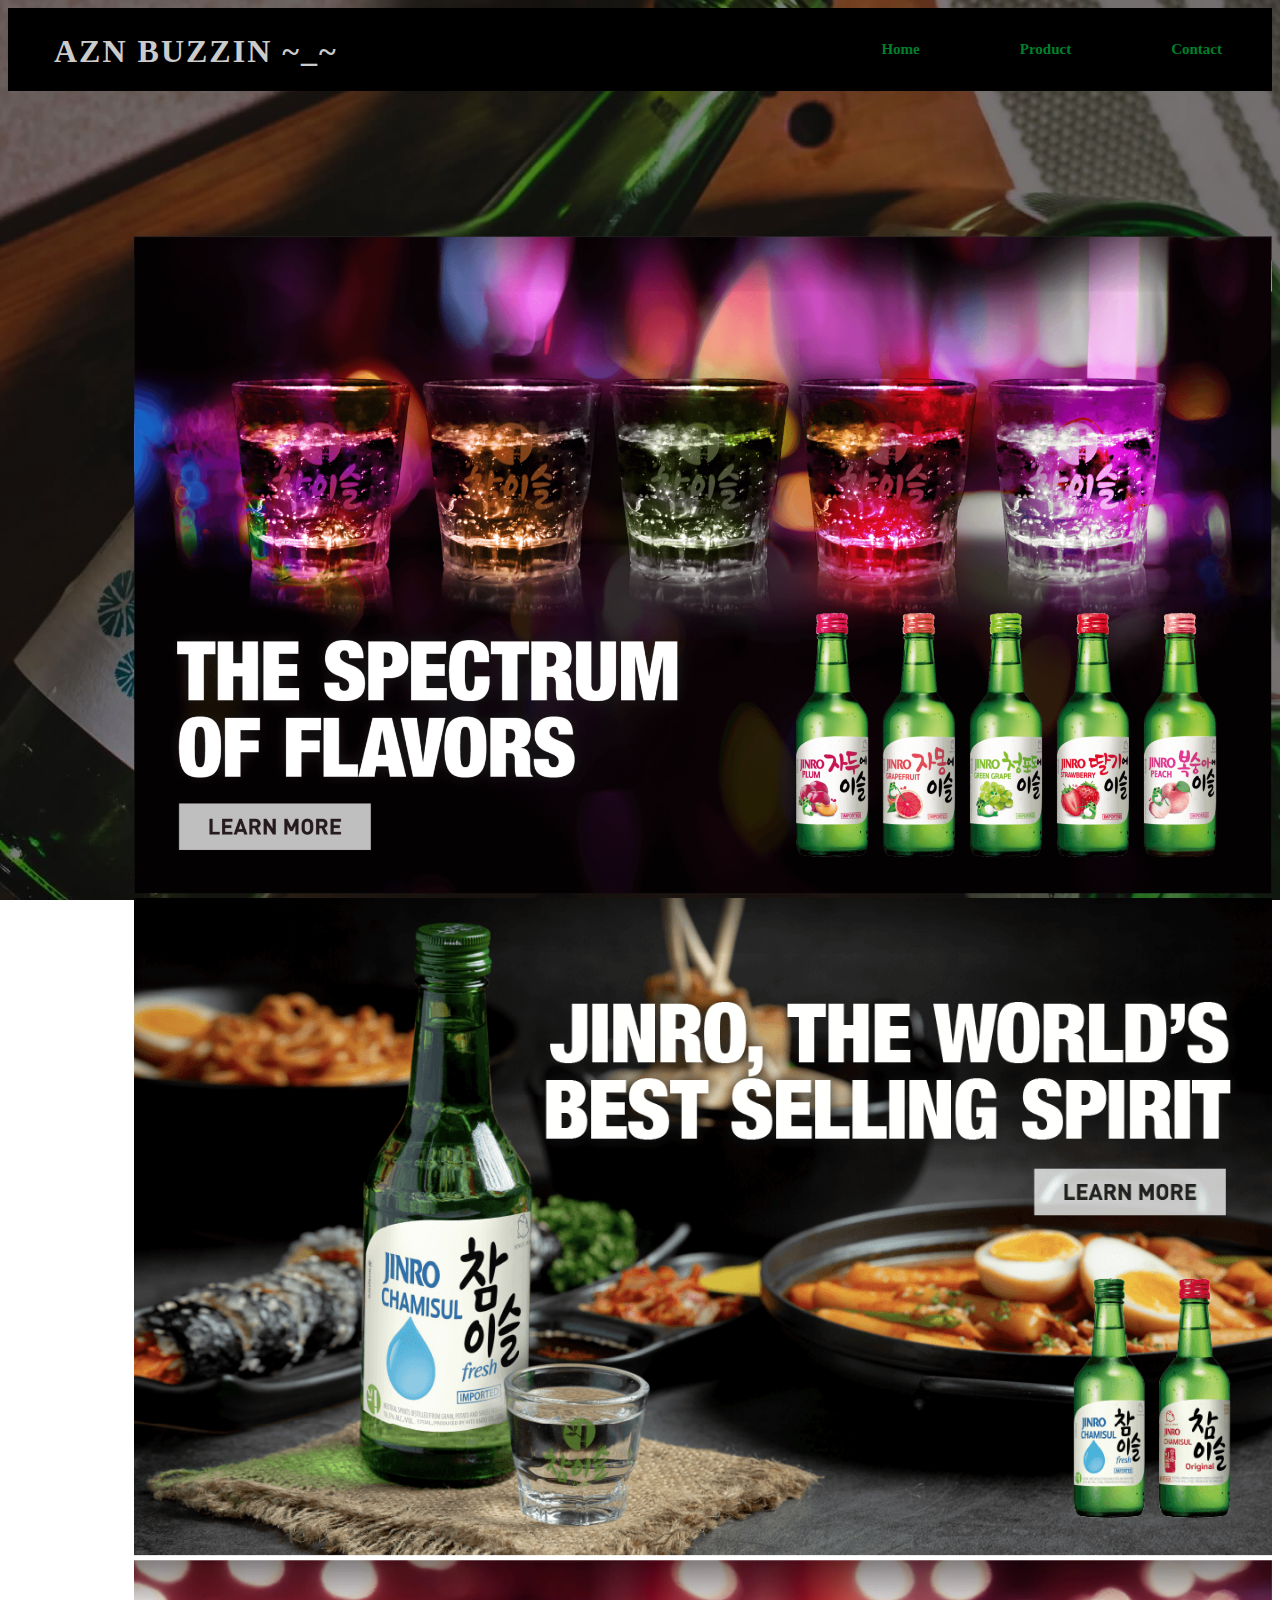
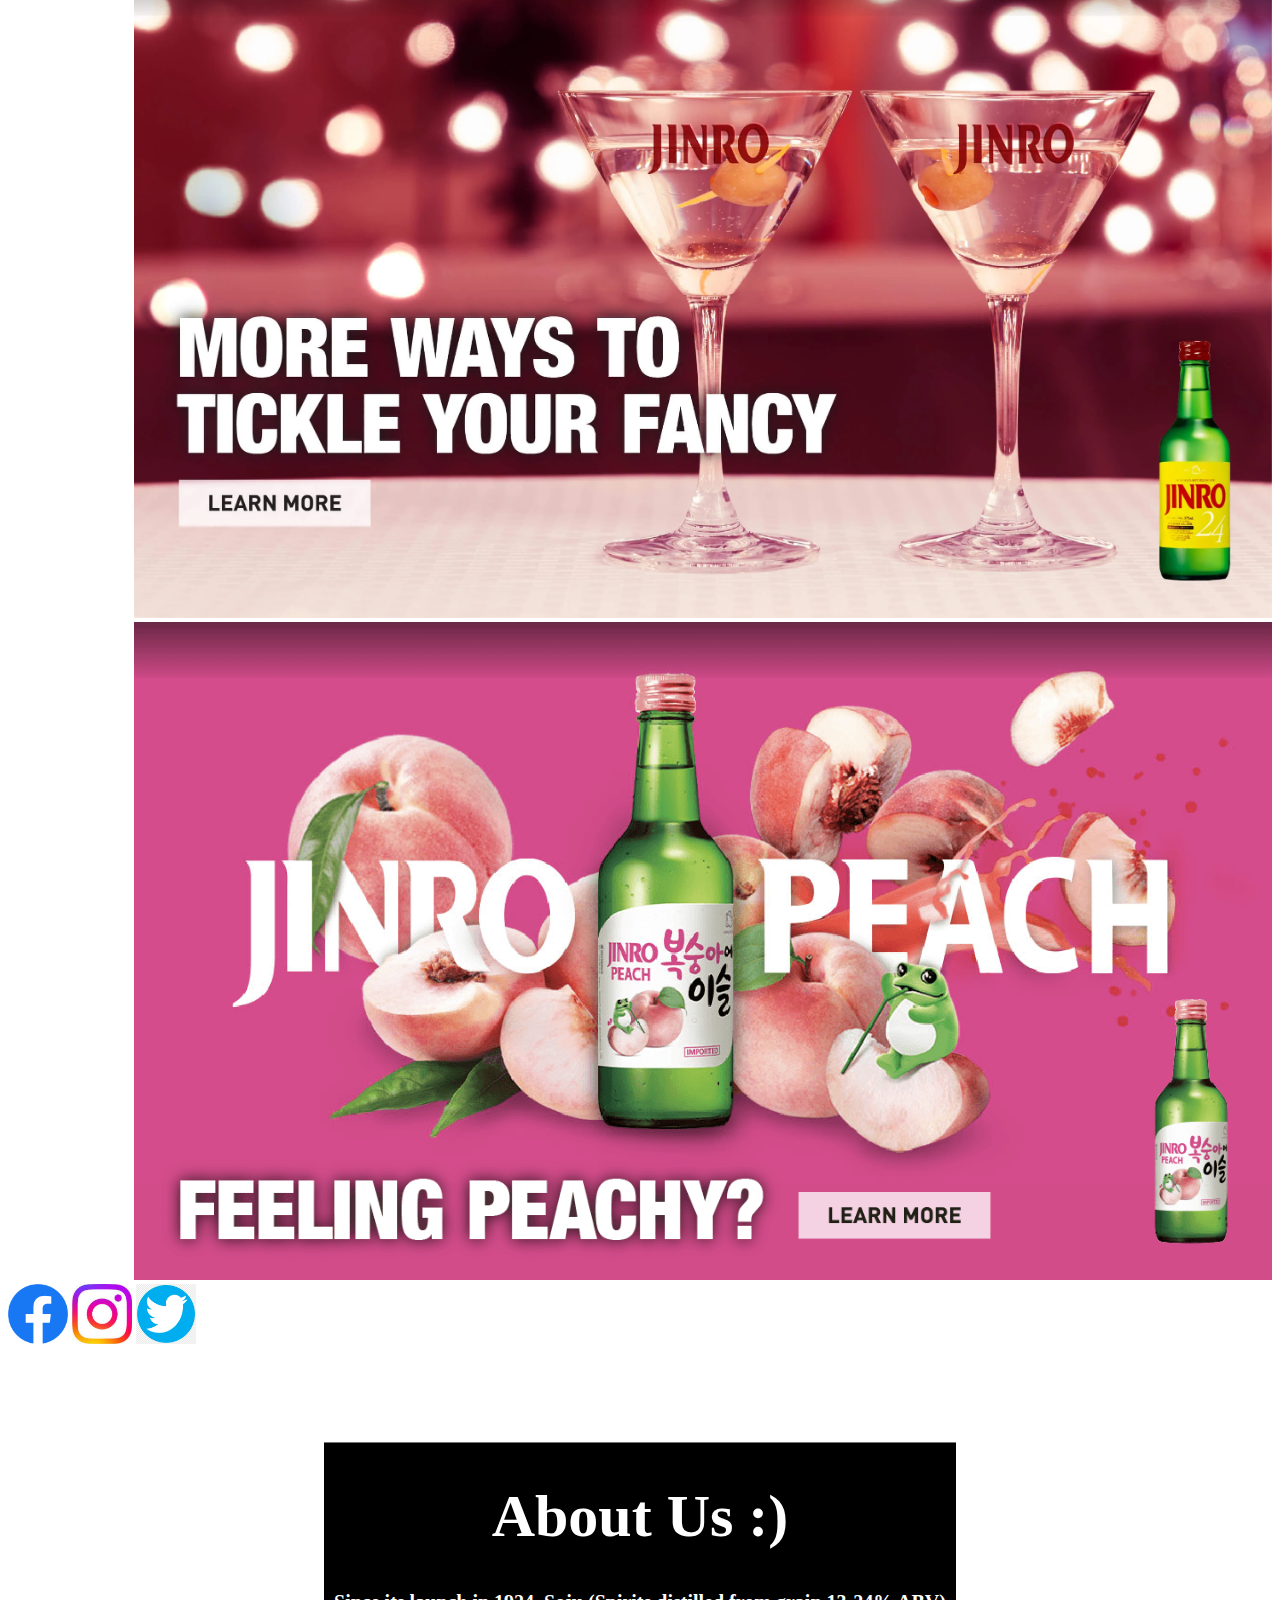
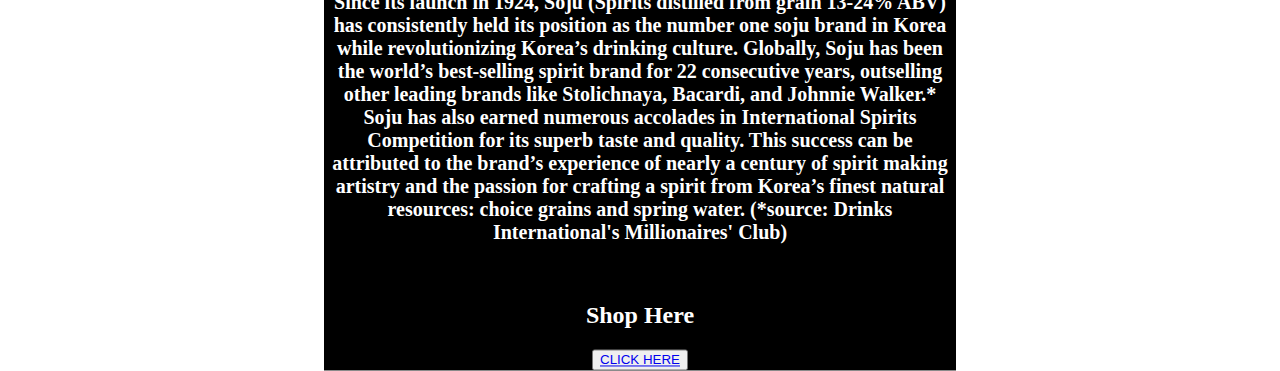
==== index.html @ 0af688c9 "Create index.html" ====
<!DOCTYPE html>

<html lang="en">

<head>
    <meta charset="UTF-8">
    <meta http-equiv="X-UA-Compatible" content="IE=edge">
    <meta name="viewport" content="width=device-width, initial-scale=1.0">
    <link href="style.css" rel="stylesheet" type="text/css" />
    <title>Home</title>
</head>

<body>
       <!--Nav Bar-->
    <nav class="navBar">
        <h1 class="logo">AZN BUZZIN ~_~</h1>
            <ul>
                <li><a href="index.html">Home</a></li>
                <li><a href="product.html">Product</a></li>
                <li><a href="contact.html">Contact</a></li>
            </ul>
    </nav>

    <br>

    <div>

        <!--Slide Show-->
        <div class="slideshow" style="max-width:1500px">
            <a href = "product.html"><img class="mySlides" src="image/slider-flavor.png" style="width: 100%;"></a>
            <a href = "product.html"><img class="mySlides" src="image/slider-fresh.png" style="width: 100%;"></a>
            <a href = "product.html"><img class="mySlides" src="image/slider-jinro.webp" style="width: 100%;"></a>
            <a href = "product.html"><img class="mySlides" src="image/slider-peach.png" style="width: 100%;"></a>
        </div> <!--Closing of slideshow-->


        <div class="hero-text">
            <h1>About Us :)</h1>
            <h3>Since its launch in 1924, Soju (Spirits distilled from grain 13-24% ABV) has consistently held its position as the number one soju brand in Korea while revolutionizing Korea’s drinking culture. Globally, Soju has been the world’s best-selling spirit brand for 22 consecutive years, outselling other leading brands like Stolichnaya, Bacardi, and Johnnie Walker.* Soju has also earned numerous accolades in International Spirits Competition for its superb taste and quality. This success can be attributed to the brand’s experience of nearly a century of spirit making artistry and the passion for crafting a spirit from Korea’s finest natural resources: choice grains and spring water. (*source: Drinks International's Millionaires' Club)</h3>
                <br>
            <h2>Shop Here</h2>
            <button><a href=product.html>CLICK HERE</a></button>
        </div> <!--Closing of hero-text-->

    </div> <!--Closing of hero-image-->
    
    <script type="text/javascript" src="index.js"></script>


</body>

<!--Footer -->
<footer id="footer">
    <!-- Facebook -->
    <a href="https://www.facebook.com" aria-label="Facebook" target="_blank"><img width="60" height="60" src="image/fb.png" alt="facebook logo"></a>
    <!-- Instagram -->
    <a href="https://www.instagram.com" aria-label="Instagram" target="_blank"><img width="60" height="60" src="image/IG.jpg" alt="instagram logo"></a>
    <!-- Twitter -->
    <a href="https://twitter.com/?lang=en" aria-label="Twitter" target="_blank"><img width="60" height="60" src="image/twitter.png" alt="instagram logo"></a>
</footer>


</html>
---- style.css ----
body {
    /* Use "linear-gradient" to add a darken background effect to the image (photographer.jpg). This will make the text easier to read */
  background-image: linear-gradient(rgba(0, 0, 0, 0.5), rgba(0, 0, 0, 0.5)), url(image/sojubck.jpeg);

  /* Position and center the image to scale nicely on all screens */
  background-position: center;
  background-repeat: no-repeat;
  background-size: cover;
  position: relative;
  background-attachment: fixed;
}

/* Nav Bar */
.navBar {
    width: auto;
    background-color: black;
    display: flex;
    flex-wrap: wrap;
    justify-content: space-between;
}

.navBar h1{
    margin-top: 25px;
    margin-left: 46px;
    color: rgba(251, 251, 251, 0.827);
    letter-spacing: 2px;
}

.navBar ul{
    overflow: hidden;
    padding: 0;
    display: flex;
    flex-wrap: wrap;
}

nav ul li {
    display: inline-block;
    padding: 16px 40px;
    list-style: none;
    text-align: right;
}

nav ul li a {
    text-decoration: none;
    color: rgba(0, 255, 89, 0.513);
    padding: 10px;
    font-size: 15px;
    font-weight: bold;
}

.slideshow{
    padding-left: 10%;
    padding-top: 10%;
}


/* Place text in the middle of the image */
.hero-text {
  text-align: center;
  position: absolute;
  left: 50%;
  transform: translate(-50%,30%);
  color: white;
  background-color: black;
}

.hero-text h1{
    font-size: 60px;
}

.hero-text h3{
    font-size: 20px;
}


/*FOOTER*/
.footer {
    display: flex;
    justify-content: center;
    bottom: 0;
    width: auto;
    padding-top: ;
    opacity:0.85;
    padding: 0;
    margin: 0;
  }  

  /* footer {
    display: inline-flex;
    justify-content: center;
    align-content: center;
    position: relative;
    bottom: 0;
    width: 100%;
    height: 60px;
  } */
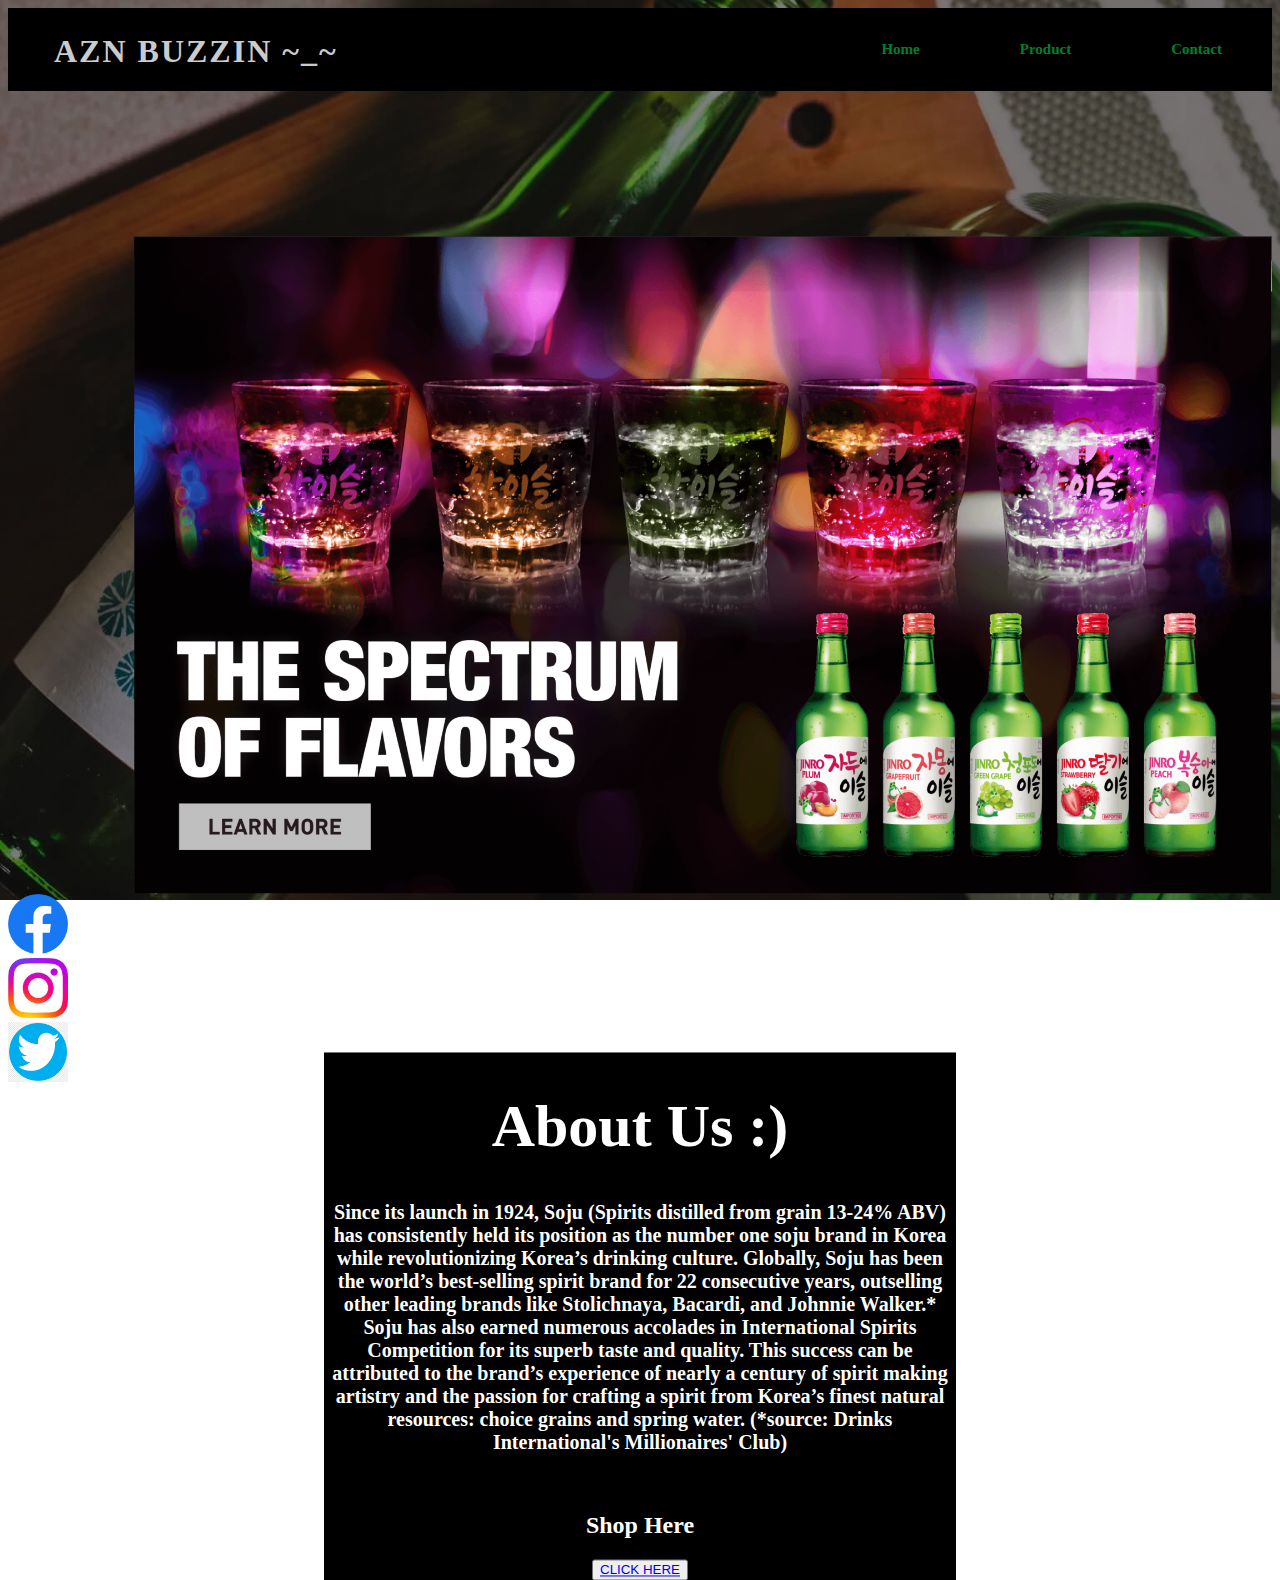
==== commit 39040a4c: "Update index.html" ====
--- a/index.html
+++ b/index.html
@@ -23,41 +23,46 @@
 
     <br>
 
-    <div>
+     <!--Slide Show-->
+     <section class="slideshow" style="max-width:1500px">
+        <a href = "product.html"><img class="mySlides" src="image/slider-flavor.png" style="width: 100%;"></a>
+        <a href = "product.html"><img class="mySlides" src="image/slider-fresh.png" style="width: 100%;"></a>
+        <a href = "product.html"><img class="mySlides" src="image/slider-jinro.webp" style="width: 100%;"></a>
+        <a href = "product.html"><img class="mySlides" src="image/slider-peach.png" style="width: 100%;"></a>
+    </section> <!--Closing of slideshow-->
 
-        <!--Slide Show-->
-        <div class="slideshow" style="max-width:1500px">
-            <a href = "product.html"><img class="mySlides" src="image/slider-flavor.png" style="width: 100%;"></a>
-            <a href = "product.html"><img class="mySlides" src="image/slider-fresh.png" style="width: 100%;"></a>
-            <a href = "product.html"><img class="mySlides" src="image/slider-jinro.webp" style="width: 100%;"></a>
-            <a href = "product.html"><img class="mySlides" src="image/slider-peach.png" style="width: 100%;"></a>
-        </div> <!--Closing of slideshow-->
+    <section class="content">
 
-
-        <div class="hero-text">
+        <article class="hero-text">
             <h1>About Us :)</h1>
             <h3>Since its launch in 1924, Soju (Spirits distilled from grain 13-24% ABV) has consistently held its position as the number one soju brand in Korea while revolutionizing Korea’s drinking culture. Globally, Soju has been the world’s best-selling spirit brand for 22 consecutive years, outselling other leading brands like Stolichnaya, Bacardi, and Johnnie Walker.* Soju has also earned numerous accolades in International Spirits Competition for its superb taste and quality. This success can be attributed to the brand’s experience of nearly a century of spirit making artistry and the passion for crafting a spirit from Korea’s finest natural resources: choice grains and spring water. (*source: Drinks International's Millionaires' Club)</h3>
                 <br>
             <h2>Shop Here</h2>
             <button><a href=product.html>CLICK HERE</a></button>
-        </div> <!--Closing of hero-text-->
+        </article> <!--Closing of hero-text-->
 
-    </div> <!--Closing of hero-image-->
+    </section> <!--Closing Content-->
     
     <script type="text/javascript" src="index.js"></script>
 
 
 </body>
 
-<!--Footer -->
-<footer id="footer">
+    <!--Footer -->
+<footer>
     <!-- Facebook -->
-    <a href="https://www.facebook.com" aria-label="Facebook" target="_blank"><img width="60" height="60" src="image/fb.png" alt="facebook logo"></a>
+    <div>
+        <a href="https://www.facebook.com" aria-label="Facebook" target="_blank"><img width="60" height="60" src="image/fb.png" alt="facebook logo"></a>
+    </div>
     <!-- Instagram -->
-    <a href="https://www.instagram.com" aria-label="Instagram" target="_blank"><img width="60" height="60" src="image/IG.jpg" alt="instagram logo"></a>
+    <div>
+        <a href="https://www.instagram.com" aria-label="Instagram" target="_blank"><img width="60" height="60" src="image/IG.jpg" alt="instagram logo"></a>
+    </div>
     <!-- Twitter -->
-    <a href="https://twitter.com/?lang=en" aria-label="Twitter" target="_blank"><img width="60" height="60" src="image/twitter.png" alt="instagram logo"></a>
+    <div>
+        <a href="https://twitter.com/?lang=en" aria-label="Twitter" target="_blank"><img width="60" height="60" src="image/twitter.png" alt="instagram logo"></a>
+    </div>
 </footer>
 
+</html>
 
-</html>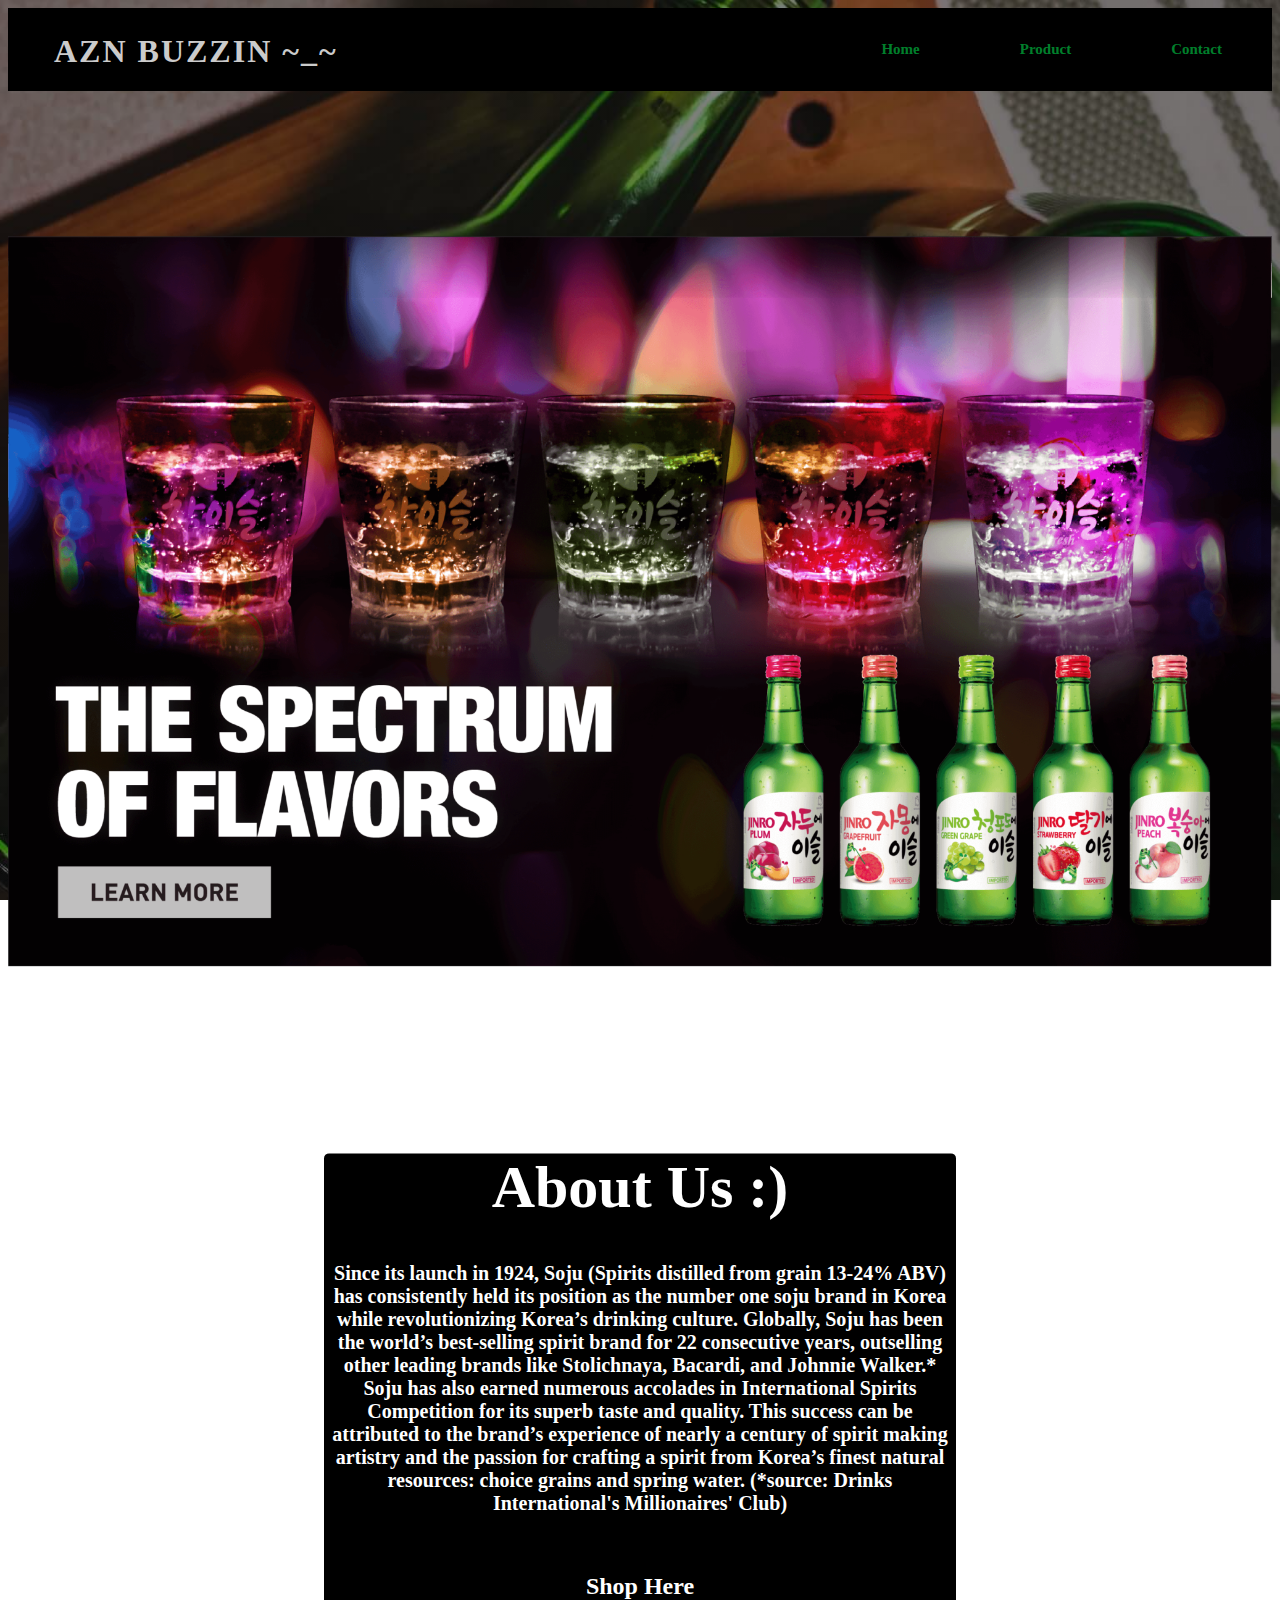
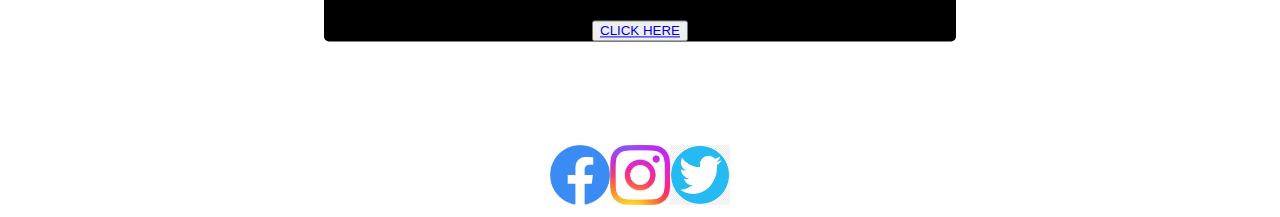
==== commit ec2a5ea4: "Update index.html" ====
--- a/index.html
+++ b/index.html
@@ -25,10 +25,10 @@
 
      <!--Slide Show-->
      <section class="slideshow" style="max-width:1500px">
-        <a href = "product.html"><img class="mySlides" src="image/slider-flavor.png" style="width: 100%;"></a>
-        <a href = "product.html"><img class="mySlides" src="image/slider-fresh.png" style="width: 100%;"></a>
-        <a href = "product.html"><img class="mySlides" src="image/slider-jinro.webp" style="width: 100%;"></a>
-        <a href = "product.html"><img class="mySlides" src="image/slider-peach.png" style="width: 100%;"></a>
+        <a href = "product.html"><img class="mySlides" src="image/slider-flavor.png" style="width: 100%;" alt="Soju Flavors"></a>
+        <a href = "product.html"><img class="mySlides" src="image/slider-fresh.png" style="width: 100%;" alt="Fresh Soju"></a>
+        <a href = "product.html"><img class="mySlides" src="image/slider-jinro.webp" style="width: 100%;" alt="Jinro Soju"></a>
+        <a href = "product.html"><img class="mySlides" src="image/slider-peach.png" style="width: 100%;" alt="Peach Soju"></a>
     </section> <!--Closing of slideshow-->
 
     <section class="content">
@@ -64,5 +64,4 @@
     </div>
 </footer>
 
-</html>
-
+</html>--- a/style.css
+++ b/style.css
@@ -6,7 +6,6 @@
   background-position: center;
   background-repeat: no-repeat;
   background-size: cover;
-  position: relative;
   background-attachment: fixed;
 }
 
@@ -49,7 +48,7 @@
 }
 
 .slideshow{
-    padding-left: 10%;
+    /* padding-left: 5%; */
     padding-top: 10%;
 }
 
@@ -57,11 +56,15 @@
 /* Place text in the middle of the image */
 .hero-text {
   text-align: center;
-  position: absolute;
-  left: 50%;
+  /* This cause the footer not to be on the botton */
+  /* position: absolute;
+  left: 50%; */ 
+  margin-left: 50%;
   transform: translate(-50%,30%);
   color: white;
   background-color: black;
+  border-radius: 5px;
+  border: 5px black;
 }
 
 .hero-text h1{
@@ -73,17 +76,22 @@
 }
 
 
-/*FOOTER*/
-.footer {
+/* FOOTER */
+footer {
     display: flex;
+    flex-wrap: wrap;
+    align-content: center;
+    /* position: absolute; */
     justify-content: center;
     bottom: 0;
     width: auto;
-    padding-top: ;
+    margin-top: 250px;
     opacity:0.85;
     padding: 0;
-    margin: 0;
+    margin-bottom: 0;
   }  
+  
+
 
   /* footer {
     display: inline-flex;
@@ -93,4 +101,23 @@
     bottom: 0;
     width: 100%;
     height: 60px;
-  } */+  } */
+
+  @media screen and (max-width: 400px){
+    .hero-text {
+        text-align: center;
+        position: absolute;
+        left: 10%;
+        transform: translate(-50%,30%);
+        color: white;
+        background-color: black;
+      }
+      
+      .hero-text h1{
+          font-size: 60px;
+      }
+      
+      .hero-text h3{
+          font-size: 20px;
+      }
+  };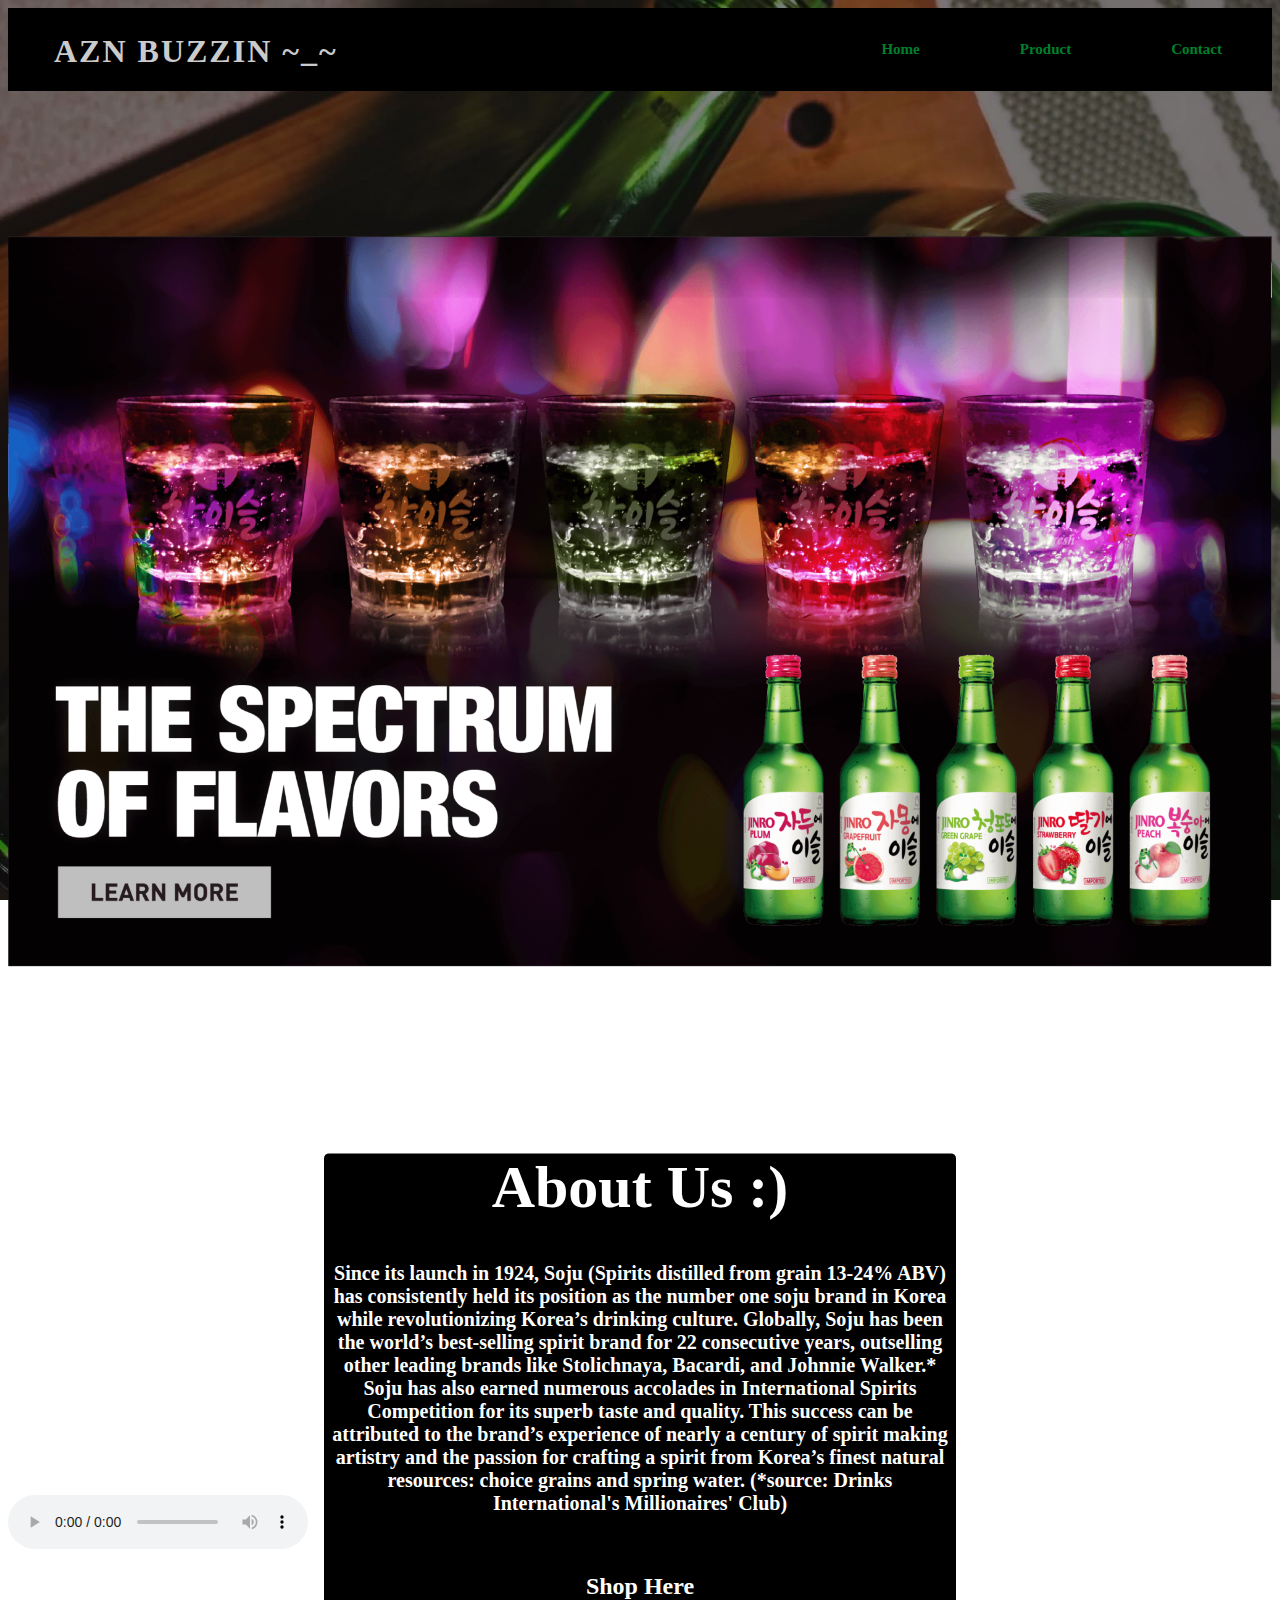
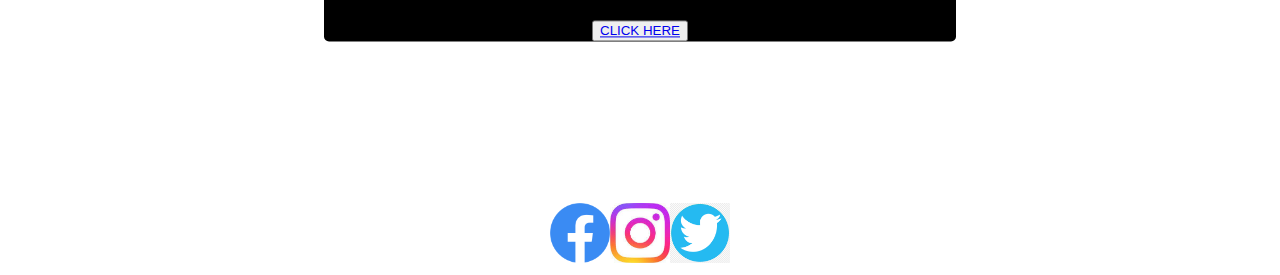
==== commit bb5fcdab: "Update index.html" ====
--- a/index.html
+++ b/index.html
@@ -42,25 +42,32 @@
         </article> <!--Closing of hero-text-->
 
     </section> <!--Closing Content-->
+
+    <!--Music-->
+    <audio controls autoplay class="audio">
+        <source src="박재범 Jay Park - SOJU (Feat. 2 Chainz) [Official Audio].mp3" type="audio/ogg">
+    </audio>
     
     <script type="text/javascript" src="index.js"></script>
 
 
 </body>
 
+
+
     <!--Footer -->
 <footer>
     <!-- Facebook -->
     <div>
-        <a href="https://www.facebook.com" aria-label="Facebook" target="_blank"><img width="60" height="60" src="image/fb.png" alt="facebook logo"></a>
+        <a href="https://www.facebook.com" aria-label="Facebook" target="_blank"><img width="60" height="60" src="image/fb.png" alt="facebook logo" class="media"></a>
     </div>
     <!-- Instagram -->
     <div>
-        <a href="https://www.instagram.com" aria-label="Instagram" target="_blank"><img width="60" height="60" src="image/IG.jpg" alt="instagram logo"></a>
+        <a href="https://www.instagram.com" aria-label="Instagram" target="_blank"><img width="60" height="60" src="image/IG.jpg" alt="instagram logo" class="media"></a>
     </div>
     <!-- Twitter -->
     <div>
-        <a href="https://twitter.com/?lang=en" aria-label="Twitter" target="_blank"><img width="60" height="60" src="image/twitter.png" alt="instagram logo"></a>
+        <a href="https://twitter.com/?lang=en" aria-label="Twitter" target="_blank"><img width="60" height="60" src="image/twitter.png" alt="instagram logo" class="media"></a>
     </div>
 </footer>
 
